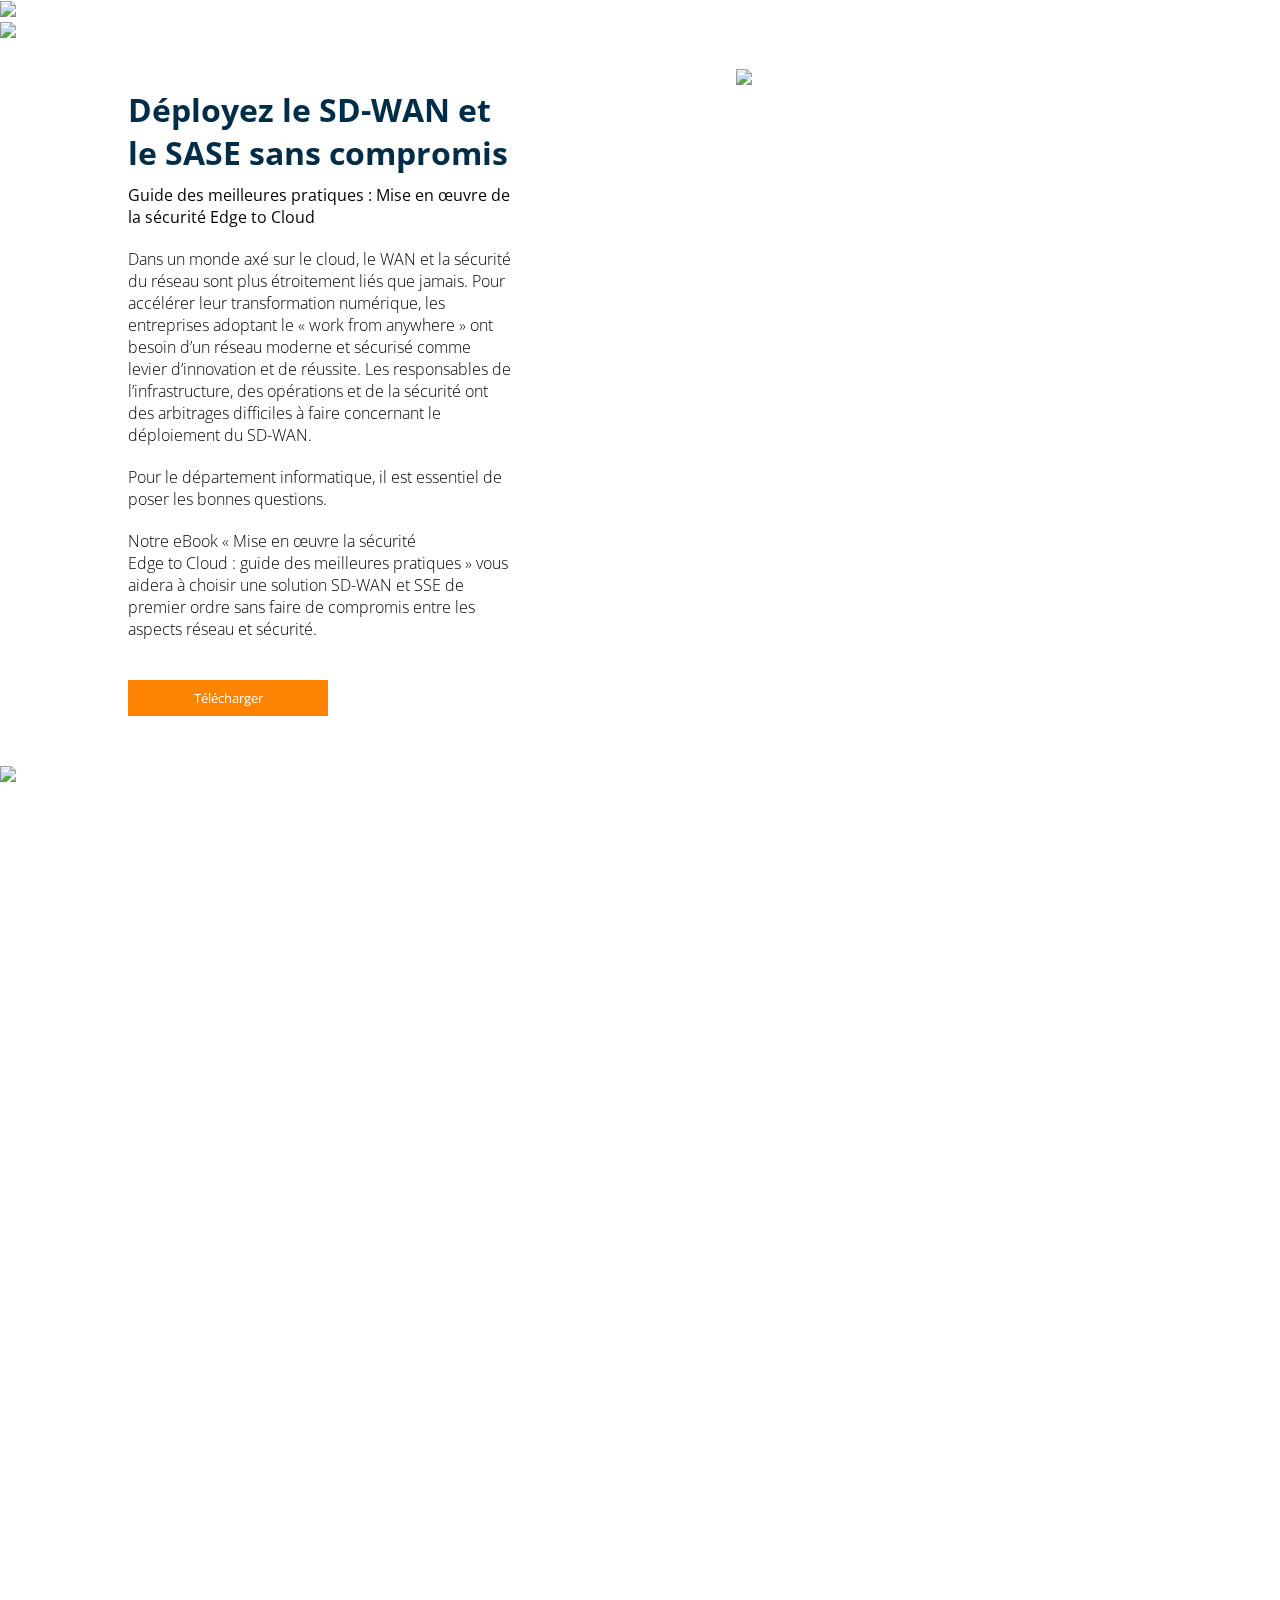
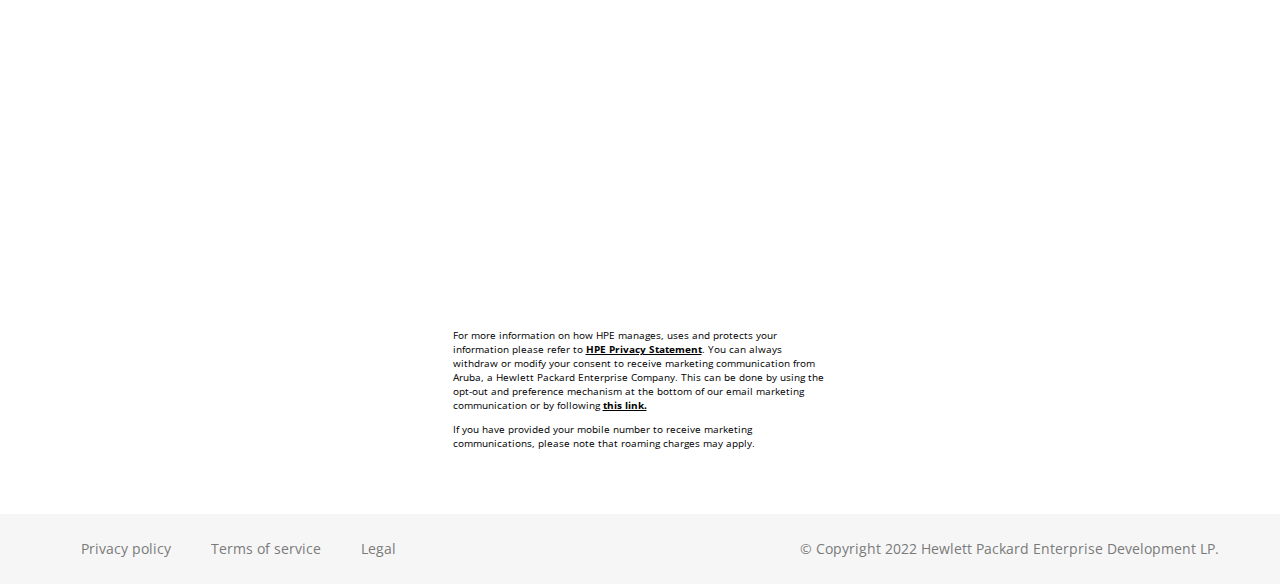
==== FRENCH/index.html @ 9df6dd9a "primera version" ====
<!DOCTYPE html>
<html>

<head>
    <meta charset="utf-8">
    <meta http-equiv="X-UA-Compatible" content="IE=edge">
    <title></title>
    <meta name="description" content="">
    <meta name="viewport" content="width=device-width, initial-scale=1">
    <link rel="preconnect" href="https://fonts.googleapis.com">
    <link rel="preconnect" href="https://fonts.gstatic.com" crossorigin>
    <link rel="preconnect" href="https://fonts.googleapis.com">
    <link rel="preconnect" href="https://fonts.gstatic.com" crossorigin>
    <link rel="preconnect" href="https://fonts.googleapis.com">
    <link rel="preconnect" href="https://fonts.gstatic.com" crossorigin>
    <link href="https://fonts.googleapis.com/css2?family=Open+Sans:ital,wght@0,300;0,500;0,600;1,400&display=swap"
        rel="stylesheet">
        <link rel="icon" type="image/png" sizes="32x32" href="favicon-32x32.png">
        <link rel="icon" type="image/png" sizes="16x16" href="favicon-16x16.png">
    <link rel="stylesheet" href="styles.css">
    <link href="https://unpkg.com/aos@2.3.1/dist/aos.css" rel="stylesheet">
</head>

<body>
    <!--
    <div class="header">
        <div class="header-img-wrapper">
            <img src="https://mspshowcase.arubanetworks.com/app/uploads/2022/07/Aruba_logo_LP-2022-SD-WAN-SASE.png">
            <div class="logo-divider"></div>
            <img src="https://mspshowcase.arubanetworks.com/app/uploads/2022/07/Partner_logo_EDM-2022-SD-WAN-SASE.png" />
        </div>
    </div>-->
    <div class="content">
        <div class="banner">
            <img class="logo"
                src="banner-1080x380-connect-and-protect-FRA.jpg" />
        </div>
        <img class="separator"
            src="https://mspshowcase.arubanetworks.com/app/uploads/2022/09/shadow-divider-05.09.22.png" />
       
        <div class="columns">
            <div class="col col1" data-aos="fade-up"
            data-aos-anchor-placement="center-bottom">
                <h1>Déployez le SD-WAN et le SASE sans compromis</h1>
                <p><strong>Guide des meilleures pratiques : Mise en œuvre de la sécurité Edge to Cloud</strong></p>
                <p>Dans un monde axé sur le cloud, le WAN et la sécurité du réseau sont plus étroitement liés que jamais. Pour accélérer leur transformation numérique, les entreprises adoptant le « work from anywhere » ont besoin d’un réseau moderne et sécurisé comme levier d’innovation et de réussite. Les responsables de l’infrastructure, des opérations et de la sécurité ont des arbitrages difficiles à faire concernant le déploiement du SD-WAN.   </p>
                <p>Pour le département informatique, il est essentiel de poser les bonnes questions.</p>
                <p>Notre eBook « Mise en œuvre la sécurité Edge to Cloud :  guide des meilleures pratiques » vous aidera à choisir une solution SD-WAN et SSE de premier ordre sans faire de compromis entre les aspects réseau et sécurité.</p>
                
                <button class="button">Télécharger</button>
            </div>
            <div class="col col2">
                <div class="col2-img-wrapper ">
                    <img class="aruba-log"
                        src="https://mspshowcase.arubanetworks.com/app/uploads/2022/09/Shape-Image-1-ebook-05.09.22.png" />
                </div>
            </div>
        </div>
    
       
       
        <img data-aos="fade-up"
        data-aos-anchor-placement="center-bottom" class="separator"
            src="https://mspshowcase.arubanetworks.com/app/uploads/2022/09/shadow-divider-05.09.22.png" />
           <!--
            <div class="speaker_p" id="speakers">
                <h2 data-aos="fade-up">Speakers</h2>
                <div class="speakers">

                    <div class="speaker-one " data-aos="fade-right">
                        <img src="https://img04.en25.com/EloquaImages/clients/HPEarubanetworks/%7B77f23ab7-c96f-4dbb-94ab-c8e0bb66fa67%7D_SpeakersV1.png" alt="Name Speaker" >
                    
                            <div class="speakers-info speaker-name">
                             
                                    <strong>Name Speaker</strong>
                               
                                
                            </div>
                            <div class="speakers-info"><span>Job Tittle Speaker </span></div>
                            <div class="speakers-info">
                                <span> Company</span>
                            </div>
                          
                    </div>
                    <div class="speaker-two " data-aos="fade-left" >
                        <img src="https://img04.en25.com/EloquaImages/clients/HPEarubanetworks/%7B77f23ab7-c96f-4dbb-94ab-c8e0bb66fa67%7D_SpeakersV1.png" alt="Name Speaker" >
                    
                            <div class="speakers-info speaker-name">
                                <strong>Name Speaker</strong>
                            </div>
                            <div class="speakers-info"><span>Job Tittle Speaker </span></div>
                            <div class="speakers-info">
                                <span> Company</span>
                            </div>
                    </div>
                </div>
       <img class="separator"
            src="https://mspshowcase.arubanetworks.com/app/uploads/2022/09/shadow-divider-05.09.22.png" />
            </div>-->
            
            
            <div class="form " id="form">
            <img data-aos="fade-right" class="form-image"
                src="https://mspshowcase.arubanetworks.com/app/uploads/2022/09/Shape-Image-2-ebook-05.09.22-1.png" />
                <div class="registration-form" data-aos="fade-down"
                data-aos-easing="linear"
                data-aos-duration="1500" >
                    <h1 translate="yes">Inscrivez-vous !</h3>
                        <div class="input"> <label>Prénom :*   <input type="text" /></label>
                        
                        </div>
                        <div class="input"> <label>Nom :* <input type="text" /></label>
                           
                        </div>
                        <div class="input"> <label>E-mail professionnel :* <input type="email" /></label>
                           
                        </div>
                        <div class="input"> <label>Téléphone professionnel :*<input type="number" /></label>
                           
                        </div>
                        <div class="input"> <label>Fonction* <input type="text" /></label>
                           
                        </div>
                        <div class="input"> <label>Entreprise :* <input type="text" /></label>
                            
                        </div>
                        <div class="select">
                            <label>Pays/région :*
                            <select id="country" name="country" class="form-control">
                                <option value="" disabled selected>-- Please Select --</option>
                                <option value="Afghanistan">Afghanistan</option>
                                <option value="Åland Islands">Åland Islands</option>
                                <option value="Albania">Albania</option>
                                <option value="Algeria">Algeria</option>
                                <option value="American Samoa">American Samoa</option>
                                <option value="Andorra">Andorra</option>
                                <option value="Angola">Angola</option>
                                <option value="Anguilla">Anguilla</option>
                                <option value="Antarctica">Antarctica</option>
                                <option value="Antigua and Barbuda">Antigua and Barbuda</option>
                                <option value="Argentina">Argentina</option>
                                <option value="Armenia">Armenia</option>
                                <option value="Aruba">Aruba</option>
                                <option value="Australia">Australia</option>
                                <option value="Austria">Austria</option>
                                <option value="Azerbaijan">Azerbaijan</option>
                                <option value="Bahamas">Bahamas</option>
                                <option value="Bahrain">Bahrain</option>
                                <option value="Bangladesh">Bangladesh</option>
                                <option value="Barbados">Barbados</option>
                                <option value="Belarus">Belarus</option>
                                <option value="Belgium">Belgium</option>
                                <option value="Belize">Belize</option>
                                <option value="Benin">Benin</option>
                                <option value="Bermuda">Bermuda</option>
                                <option value="Bhutan">Bhutan</option>
                                <option value="Bolivia">Bolivia</option>
                                <option value="Bosnia and Herzegovina">Bosnia and Herzegovina</option>
                                <option value="Botswana">Botswana</option>
                                <option value="Bouvet Island">Bouvet Island</option>
                                <option value="Brazil">Brazil</option>
                                <option value="British Indian Ocean Territory">British Indian Ocean Territory</option>
                                <option value="Brunei Darussalam">Brunei Darussalam</option>
                                <option value="Bulgaria">Bulgaria</option>
                                <option value="Burkina Faso">Burkina Faso</option>
                                <option value="Burundi">Burundi</option>
                                <option value="Cambodia">Cambodia</option>
                                <option value="Cameroon">Cameroon</option>
                                <option value="Canada">Canada</option>
                                <option value="Cape Verde">Cape Verde</option>
                                <option value="Cayman Islands">Cayman Islands</option>
                                <option value="Central African Republic">Central African Republic</option>
                                <option value="Chad">Chad</option>
                                <option value="Chile">Chile</option>
                                <option value="China">China</option>
                                <option value="Christmas Island">Christmas Island</option>
                                <option value="Cocos (Keeling) Islands">Cocos (Keeling) Islands</option>
                                <option value="Colombia">Colombia</option>
                                <option value="Comoros">Comoros</option>
                                <option value="Congo">Congo</option>
                                <option value="Congo, The Democratic Republic of The">Congo, The Democratic Republic of The
                                </option>
                                <option value="Cook Islands">Cook Islands</option>
                                <option value="Costa Rica">Costa Rica</option>
                                <option value="Cote D'ivoire">Cote D'ivoire</option>
                                <option value="Croatia">Croatia</option>
                                <option value="Cuba">Cuba</option>
                                <option value="Cyprus">Cyprus</option>
                                <option value="Czech Republic">Czech Republic</option>
                                <option value="Denmark">Denmark</option>
                                <option value="Djibouti">Djibouti</option>
                                <option value="Dominica">Dominica</option>
                                <option value="Dominican Republic">Dominican Republic</option>
                                <option value="Ecuador">Ecuador</option>
                                <option value="Egypt">Egypt</option>
                                <option value="El Salvador">El Salvador</option>
                                <option value="Equatorial Guinea">Equatorial Guinea</option>
                                <option value="Eritrea">Eritrea</option>
                                <option value="Estonia">Estonia</option>
                                <option value="Ethiopia">Ethiopia</option>
                                <option value="Falkland Islands (Malvinas)">Falkland Islands (Malvinas)</option>
                                <option value="Faroe Islands">Faroe Islands</option>
                                <option value="Fiji">Fiji</option>
                                <option value="Finland">Finland</option>
                                <option value="France">France</option>
                                <option value="French Guiana">French Guiana</option>
                                <option value="French Polynesia">French Polynesia</option>
                                <option value="French Southern Territories">French Southern Territories</option>
                                <option value="Gabon">Gabon</option>
                                <option value="Gambia">Gambia</option>
                                <option value="Georgia">Georgia</option>
                                <option value="Germany">Germany</option>
                                <option value="Ghana">Ghana</option>
                                <option value="Gibraltar">Gibraltar</option>
                                <option value="Greece">Greece</option>
                                <option value="Greenland">Greenland</option>
                                <option value="Grenada">Grenada</option>
                                <option value="Guadeloupe">Guadeloupe</option>
                                <option value="Guam">Guam</option>
                                <option value="Guatemala">Guatemala</option>
                                <option value="Guernsey">Guernsey</option>
                                <option value="Guinea">Guinea</option>
                                <option value="Guinea-bissau">Guinea-bissau</option>
                                <option value="Guyana">Guyana</option>
                                <option value="Haiti">Haiti</option>
                                <option value="Heard Island and Mcdonald Islands">Heard Island and Mcdonald Islands</option>
                                <option value="Holy See (Vatican City State)">Holy See (Vatican City State)</option>
                                <option value="Honduras">Honduras</option>
                                <option value="Hong Kong">Hong Kong</option>
                                <option value="Hungary">Hungary</option>
                                <option value="Iceland">Iceland</option>
                                <option value="India">India</option>
                                <option value="Indonesia">Indonesia</option>
                                <option value="Iran, Islamic Republic of">Iran, Islamic Republic of</option>
                                <option value="Iraq">Iraq</option>
                                <option value="Ireland">Ireland</option>
                                <option value="Isle of Man">Isle of Man</option>
                                <option value="Israel">Israel</option>
                                <option value="Italy">Italy</option>
                                <option value="Jamaica">Jamaica</option>
                                <option value="Japan">Japan</option>
                                <option value="Jersey">Jersey</option>
                                <option value="Jordan">Jordan</option>
                                <option value="Kazakhstan">Kazakhstan</option>
                                <option value="Kenya">Kenya</option>
                                <option value="Kiribati">Kiribati</option>
                                <option value="Korea, Democratic People's Republic of">Korea, Democratic People's Republic
                                    of
                                </option>
                                <option value="Korea, Republic of">Korea, Republic of</option>
                                <option value="Kuwait">Kuwait</option>
                                <option value="Kyrgyzstan">Kyrgyzstan</option>
                                <option value="Lao People's Democratic Republic">Lao People's Democratic Republic</option>
                                <option value="Latvia">Latvia</option>
                                <option value="Lebanon">Lebanon</option>
                                <option value="Lesotho">Lesotho</option>
                                <option value="Liberia">Liberia</option>
                                <option value="Libyan Arab Jamahiriya">Libyan Arab Jamahiriya</option>
                                <option value="Liechtenstein">Liechtenstein</option>
                                <option value="Lithuania">Lithuania</option>
                                <option value="Luxembourg">Luxembourg</option>
                                <option value="Macao">Macao</option>
                                <option value="Macedonia, The Former Yugoslav Republic of">Macedonia, The Former Yugoslav
                                    Republic
                                    of</option>
                                <option value="Madagascar">Madagascar</option>
                                <option value="Malawi">Malawi</option>
                                <option value="Malaysia">Malaysia</option>
                                <option value="Maldives">Maldives</option>
                                <option value="Mali">Mali</option>
                                <option value="Malta">Malta</option>
                                <option value="Marshall Islands">Marshall Islands</option>
                                <option value="Martinique">Martinique</option>
                                <option value="Mauritania">Mauritania</option>
                                <option value="Mauritius">Mauritius</option>
                                <option value="Mayotte">Mayotte</option>
                                <option value="Mexico">Mexico</option>
                                <option value="Micronesia, Federated States of">Micronesia, Federated States of</option>
                                <option value="Moldova, Republic of">Moldova, Republic of</option>
                                <option value="Monaco">Monaco</option>
                                <option value="Mongolia">Mongolia</option>
                                <option value="Montenegro">Montenegro</option>
                                <option value="Montserrat">Montserrat</option>
                                <option value="Morocco">Morocco</option>
                                <option value="Mozambique">Mozambique</option>
                                <option value="Myanmar">Myanmar</option>
                                <option value="Namibia">Namibia</option>
                                <option value="Nauru">Nauru</option>
                                <option value="Nepal">Nepal</option>
                                <option value="Netherlands">Netherlands</option>
                                <option value="Netherlands Antilles">Netherlands Antilles</option>
                                <option value="New Caledonia">New Caledonia</option>
                                <option value="New Zealand">New Zealand</option>
                                <option value="Nicaragua">Nicaragua</option>
                                <option value="Niger">Niger</option>
                                <option value="Nigeria">Nigeria</option>
                                <option value="Niue">Niue</option>
                                <option value="Norfolk Island">Norfolk Island</option>
                                <option value="Northern Mariana Islands">Northern Mariana Islands</option>
                                <option value="Norway">Norway</option>
                                <option value="Oman">Oman</option>
                                <option value="Pakistan">Pakistan</option>
                                <option value="Palau">Palau</option>
                                <option value="Palestinian Territory, Occupied">Palestinian Territory, Occupied</option>
                                <option value="Panama">Panama</option>
                                <option value="Papua New Guinea">Papua New Guinea</option>
                                <option value="Paraguay">Paraguay</option>
                                <option value="Peru">Peru</option>
                                <option value="Philippines">Philippines</option>
                                <option value="Pitcairn">Pitcairn</option>
                                <option value="Poland">Poland</option>
                                <option value="Portugal">Portugal</option>
                                <option value="Puerto Rico">Puerto Rico</option>
                                <option value="Qatar">Qatar</option>
                                <option value="Reunion">Reunion</option>
                                <option value="Romania">Romania</option>
                                <option value="Russian Federation">Russian Federation</option>
                                <option value="Rwanda">Rwanda</option>
                                <option value="Saint Helena">Saint Helena</option>
                                <option value="Saint Kitts and Nevis">Saint Kitts and Nevis</option>
                                <option value="Saint Lucia">Saint Lucia</option>
                                <option value="Saint Pierre and Miquelon">Saint Pierre and Miquelon</option>
                                <option value="Saint Vincent and The Grenadines">Saint Vincent and The Grenadines</option>
                                <option value="Samoa">Samoa</option>
                                <option value="San Marino">San Marino</option>
                                <option value="Sao Tome and Principe">Sao Tome and Principe</option>
                                <option value="Saudi Arabia">Saudi Arabia</option>
                                <option value="Senegal">Senegal</option>
                                <option value="Serbia">Serbia</option>
                                <option value="Seychelles">Seychelles</option>
                                <option value="Sierra Leone">Sierra Leone</option>
                                <option value="Singapore">Singapore</option>
                                <option value="Slovakia">Slovakia</option>
                                <option value="Slovenia">Slovenia</option>
                                <option value="Solomon Islands">Solomon Islands</option>
                                <option value="Somalia">Somalia</option>
                                <option value="South Africa">South Africa</option>
                                <option value="South Georgia and The South Sandwich Islands">South Georgia and The South
                                    Sandwich
                                    Islands</option>
                                <option value="Spain">Spain</option>
                                <option value="Sri Lanka">Sri Lanka</option>
                                <option value="Sudan">Sudan</option>
                                <option value="Suriname">Suriname</option>
                                <option value="Svalbard and Jan Mayen">Svalbard and Jan Mayen</option>
                                <option value="Swaziland">Swaziland</option>
                                <option value="Sweden">Sweden</option>
                                <option value="Switzerland">Switzerland</option>
                                <option value="Syrian Arab Republic">Syrian Arab Republic</option>
                                <option value="Taiwan">Taiwan</option>
                                <option value="Tajikistan">Tajikistan</option>
                                <option value="Tanzania, United Republic of">Tanzania, United Republic of</option>
                                <option value="Thailand">Thailand</option>
                                <option value="Timor-leste">Timor-leste</option>
                                <option value="Togo">Togo</option>
                                <option value="Tokelau">Tokelau</option>
                                <option value="Tonga">Tonga</option>
                                <option value="Trinidad and Tobago">Trinidad and Tobago</option>
                                <option value="Tunisia">Tunisia</option>
                                <option value="Turkey">Turkey</option>
                                <option value="Turkmenistan">Turkmenistan</option>
                                <option value="Turks and Caicos Islands">Turks and Caicos Islands</option>
                                <option value="Tuvalu">Tuvalu</option>
                                <option value="Uganda">Uganda</option>
                                <option value="Ukraine">Ukraine</option>
                                <option value="United Arab Emirates">United Arab Emirates</option>
                                <option value="United Kingdom">United Kingdom</option>
                                <option value="United States">United States</option>
                                <option value="United States Minor Outlying Islands">United States Minor Outlying Islands
                                </option>
                                <option value="Uruguay">Uruguay</option>
                                <option value="Uzbekistan">Uzbekistan</option>
                                <option value="Vanuatu">Vanuatu</option>
                                <option value="Venezuela">Venezuela</option>
                                <option value="Viet Nam">Viet Nam</option>
                                <option value="Virgin Islands, British">Virgin Islands, British</option>
                                <option value="Virgin Islands, U.S.">Virgin Islands, U.S.</option>
                                <option value="Wallis and Futuna">Wallis and Futuna</option>
                                <option value="Western Sahara">Western Sahara</option>
                                <option value="Yemen">Yemen</option>
                                <option value="Zambia">Zambia</option>
                                <option value="Zimbabwe">Zimbabwe</option>
                            </select>
                        </label>
                        </div>
                        <div class="input"><label>Département :*
                            <input type="text">
                        </label>
    
                        </div>
                        <div class="input"><label>Code postal :*
                            <input type="text">
                        </label>
    
                        </div>
    
    
                        <div class="communication">
                            <p>May Aruba, a Hewlett Packard Enterprise Company, provide you with personalized communications
                                about
                                Aruba and select Aruba-partner products, services, offers and events?
                            </p>
                            <div class="checkboxes">
                                <div class="checkbox-wrapper">
                                    <label><input type="checkbox" />Email</label>
                                </div>
                                <div class="checkbox-wrapper">
                                    <label></label><input type="checkbox" />Phone</label>
                                </div>
                            </div>
                        </div>
                        <div class="reCaptcha">
    
                        </div>
                        <div class="form-button">
                            <button class="">
                                <p>Envoyer</p>
                            </button>
                        </div>
                </div>
            <div class="info">
                <p>For more information on how HPE manages, uses and protects your information please refer to
                    <span>HPE
                        Privacy
                        Statement</span>. You can always withdraw or modify your consent to receive marketing
                    communication
                    from Aruba,
                    a Hewlett Packard Enterprise Company. This can be done by using the opt-out and preference
                    mechanism at
                    the bottom of our email marketing communication or by following <span>this link.</span>
                </p>
                <p>
                    If you have provided your mobile number to receive marketing communications, please note
                    that
                    roaming
                    charges may apply.</p>
            </div>
        </div>
    
    </div>
    <div class="footer">
        <div class="links">
            <a href="#"><p>Privacy policy</p></a>
            <a href="#"><p>Terms of service</p></a>
            <a href="#"><p>Legal</p></a>
        </div>
        <div class="tm">
            <p>© Copyright 2022 Hewlett Packard Enterprise Development LP. </p>
        </div>
    </div>
    <script src="https://unpkg.com/aos@2.3.1/dist/aos.js"></script>
    <script>
        AOS.init({

            duration:1000,
            once:false,
            easing: 'ease-in-out-back'

        }
        );
      </script>
</body>

</html>
---- FRENCH/styles.css ----
* {
    box-sizing: border-box;
    margin: 0px;
    padding: 0px;
    font-family: 'Open Sans', sans-serif;
}

body{
    max-width: 1500px;
    margin: 0 auto;
}
.header {
    width: 80%;
    margin: auto;
    margin-top: 10px;
    margin-bottom: 10px;
}

.header-img-wrapper {
    display: flex;
    flex-direction: row;
    justify-content: flex-start;
    
}

.logo-divider {
    width: 1px;
    border: 1px solid #737373;
    background-color:#737373;;
    margin: 0px 30px;
}


.content {
    width: 100%;
    display: flex;
    flex-direction: column;
    justify-content: center;
    overflow-x: hidden;
}

.banner {
    width: 100%;
    z-index: -1;
    position: relative;
}

.banner .logo {
    width: 100%;
}

.banner .partner-logo {
    position: absolute;
    bottom: 35%;
    right: 2.3%;
    width: 13%;
}



.columns {
    display: flex;
    flex-direction: row;
    z-index: 10;
    position: relative;
    padding-bottom: 50px;
    background-color: #fff;
}

.col {
    width: 50%;
}

.col1 {
    margin-right: auto;
    padding-left: 10%;
    padding-right: 10%;
    display: flex;
    flex-direction: column;
}

.col1 h1 {
    color: #012d48;
    font-weight: bold;
}

.col1 p {
    margin: 10px 0px;
    font-weight: 300;
}

.col1 button {
    width: 200px;
    height: 36px;
    background-color: #fe8300;
    color: #fff;
    border: none;
    outline: none;
    margin-top: 30px;
}
.col1 button a{
    color: #fff;
    text-decoration: none;
}
.col2 {
    height: auto;
}

.col2-img-wrapper {
    width: 100%;
    margin-left: 15%;
    margin-top: -20px;
    position: relative;
    overflow-x: hidden;
}

.col2-img-wrapper img {
    width: 100%;
}

.separator {
    width: 100%;
    background-color: #fff;
    z-index: 1;
}

.form {
    position: relative;
    z-index: 5;
}

.form-image {
    position: absolute;
    top: -3%;
    left: -200px;
    width: 500px;
}

.registration-form {
    display: flex;
    flex-direction: column;
    margin: 69px auto 0px auto;
    justify-content: center;
    align-items: center;
    z-index: 10;
    position: relative;
}

.registration-form h1 {
    color: #FF5F4B;
    font-size: 36px;
}

.registration-form p {
    margin: 47px 0px 54px 0px;
    color: #646569;
    font-size: 18px;
}

.registration-form .input {
    display: flex;
    flex-direction: column;
    margin: 17px 0px 0px 0px;
    height: 73px;
    width: 100%;
    max-width: 375px;
}

.input label {
    color: #646569;
    margin: 0px 0px 12px 0px;
}

.input input {
    width: 100%;
    height: 34px;
    padding: 4px;
    border: 1px solid #C3C5C8;
}

.select {
    display: flex;
    flex-direction: column;
    margin: 17px 0px 0px 0px;
    height: 73px;
    width: 100%;
    max-width: 375px;
    color: #646569;
}

.select select {
    width: 100%;
    height: 34px;
    padding: 4px;
    border: 1px solid #C3C5C8;
}

.communication {
    max-width: 375px;
    margin: 21px 0px 0px 0px;
}

.communication p {
    margin: 0px 0px 17px 0px;
}

.communication input {}

.communication p {
    font-size: 10px;
}

.communication .checkboxes {
    display: flex;
    flex-direction: row;
}

.checkbox-wrapper input {
    margin: 0px 6px;
}

.checkbox-wrapper {
    margin: 0px 14px 0px 0px;
}

.form-button {
    display: flex;
    flex-direction: row;
    justify-content: flex-start;
    align-items: flex-start;
    width: 375px;
    margin: auto;
    margin: 41px 0px 39px 0px;
}

.form-button button {
    width: 128px;
    height: 36px;
    outline: none;
    border: none;
    background-color: #fe8300;
    border: #404040;
    display: flex;
    flex-direction: row;
    justify-content: center;
    align-items: center;
}

.form-button p {
    color: #fff;
    font-size: 14px;
    margin: 0px;
    font-weight: bold;
    line-height: 20px;
}

.form-button img {
    padding: 0px 0px 0px 14px
}

.info {
    max-width: 375px;
    margin: auto;
    font-size: 10px;
    margin-bottom: 64px;
}

.info p {
    margin-bottom: 10px;
}

.info span {
    font-weight: bold;
    text-decoration: underline;
    cursor: pointer;
}

.footer {
    display: flex;
    flex-direction: row;
    justify-content: space-between;
    min-height: 70px;
    height: auto;
    background-color: #F6F6F6;
    font-size: 14px;
    color: #7A7A7A;
    width: 100%;
}

.footer p {
    line-height: 40px;
}

.footer a {
    text-decoration: none;
    color: #7A7A7A;
}

.links {
    display: flex;
    flex-direction: row;
    justify-content: space-between;
    margin: auto 61px;
}

.links * {
    margin: 0px 10px;
}

.tm {
    display: flex;
    margin: auto 61px;
}


@media(max-width: 1000px) {

    .header {
        width: 90%;
        margin: 0px;
        margin: auto;
        padding: 10px 10%;
    }

    .columns {
        flex-direction: column;
    }

    .col1 {
        width: 90%;
        margin: auto;
        padding: 0px 10%;
    }

    .col2 {
        display: none;
    }

    .footer {
        height: auto;
        display: flex;
        flex-direction: column;
        justify-content: center;
        align-items: center;
    }

    body {
        width: 100%;
    }

    .col-1-button {
        justify-content: center;
        align-items: center;
        margin: auto;
        margin-top: 36px;
    }

    .form-button {
        justify-content: center;
        align-items: center;
        margin: 41px auto 39px auto;
    }

    .checkboxes {
        justify-content: center;
        align-items: center;
    }
 
}

@media (max-width: 900px) {
    .form-image {
        display: none;
    }
   
}

@media(max-width: 500px) {

    .header-img-wrapper {
        display: flex;
        flex-direction: row;
        align-items: center;
        justify-content: center;
        margin: 10px 0px;
    }
    .logo-divider{
        padding: 2.1rem 0.5px;
        margin: 0 10px;
        border-top: #012d48;

    }
    .speakers{
        flex-direction: column;
    }
    .speaker-one, .speaker-two{
        padding-bottom: 4rem;
    }

    .registration-form {
        width: 100%;
        margin: 0px;
        padding: 20px;
    }

    .registration-form h1,
    .registration-form p {
        text-align: center;
    }

    .form-button {
        margin: 20px 0px;
    }
    
    .info {
        padding: 20px;
    }

    .input {
        width: auto;
    }
    .links {
        flex-direction: column;
        justify-content: center;
        align-items: center;
    }
   
}

/*animation for landing preview*/
    

.col2-img-wrapper{


    animation: animacion;
    animation-duration: 1s;
   /* animation-iteration-count: infinite;*/
}

@keyframes animacion {

    0%{
        transform: scale(0);

        transform: translateZ(10);
    }
    100%{
        transform: translateZ(100);
        
    }
    
}
.col{

    margin-top: 50px;
}
/*SPEAKERS*/

.content .speakers{
    display: flex;
    margin: 0 auto;
    padding: 3rem 0;
    align-items: center
    ;
    justify-content: space-evenly;
}
.content .speakers .speaker-one{


    display: flex;
    flex-direction: column;
    align-items: center;
    
}
.content .speakers .speaker-two{


    display: flex;
    flex-direction: column;
    align-items: center;
}
.speakers-info{

    text-align: center; 
    line-height: 18.4px;
    color: rgb(115, 115, 115);
    font-size: 16px;
    
}

.speaker-name{

    color: rgb(115, 115, 115);
     font-size: 16px;
     padding: 15px 0;

}
.speakers-info span{

    color: rgb(115, 115, 115); 
    font-size: 16px;

}
.speakers img{

    width: 80%;

}
.speaker_p h2{
    text-align: center;
    color: rgb(255, 131, 0);
}
.info a{
    color: #000;
}
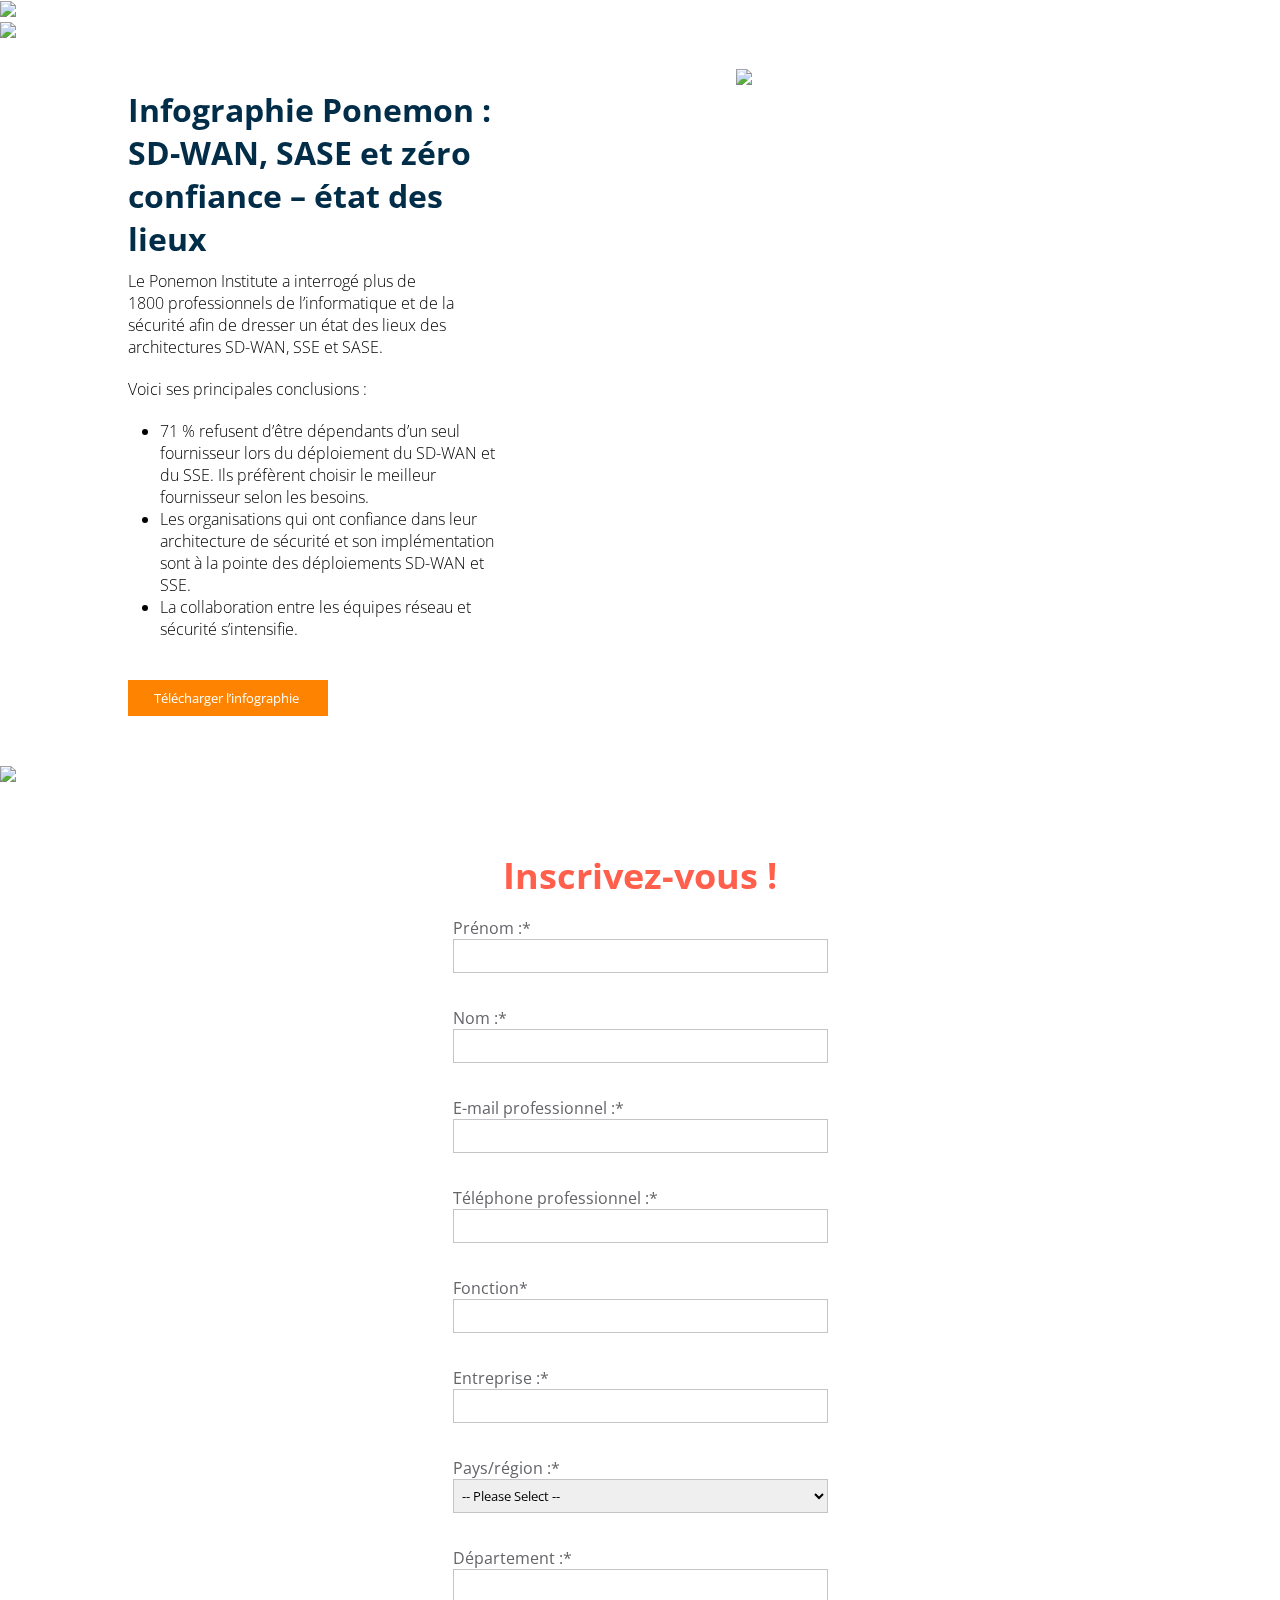
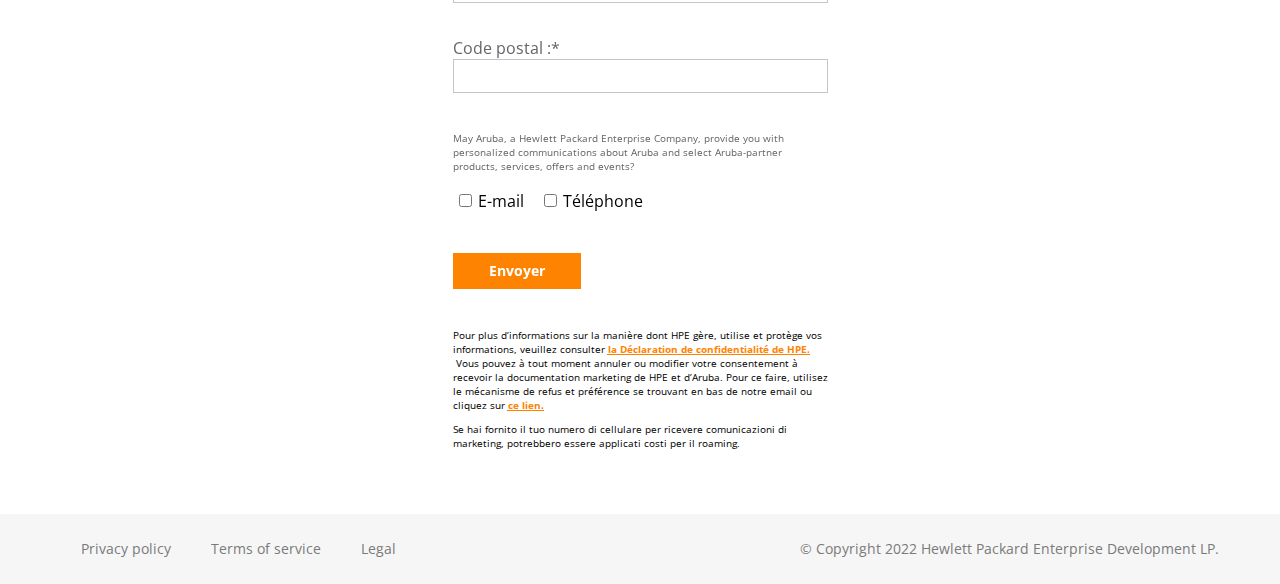
==== commit d3b1620f: "correcciones del parrafo" ====
--- a/FRENCH/index.html
+++ b/FRENCH/index.html
@@ -41,13 +41,21 @@
         <div class="columns">
             <div class="col col1" data-aos="fade-up"
             data-aos-anchor-placement="center-bottom">
-                <h1>Déployez le SD-WAN et le SASE sans compromis</h1>
-                <p><strong>Guide des meilleures pratiques : Mise en œuvre de la sécurité Edge to Cloud</strong></p>
-                <p>Dans un monde axé sur le cloud, le WAN et la sécurité du réseau sont plus étroitement liés que jamais. Pour accélérer leur transformation numérique, les entreprises adoptant le « work from anywhere » ont besoin d’un réseau moderne et sécurisé comme levier d’innovation et de réussite. Les responsables de l’infrastructure, des opérations et de la sécurité ont des arbitrages difficiles à faire concernant le déploiement du SD-WAN.   </p>
-                <p>Pour le département informatique, il est essentiel de poser les bonnes questions.</p>
-                <p>Notre eBook « Mise en œuvre la sécurité Edge to Cloud :  guide des meilleures pratiques » vous aidera à choisir une solution SD-WAN et SSE de premier ordre sans faire de compromis entre les aspects réseau et sécurité.</p>
-                
-                <button class="button">Télécharger</button>
+            <h1>Infographie Ponemon : SD-WAN, SASE et zéro confiance – état des lieux</h1>
+            <p>Le Ponemon Institute a interrogé plus de 1800 professionnels de l’informatique et de la sécurité afin de dresser un état des lieux des architectures SD-WAN, SSE et SASE.</p>
+            <p>Voici ses principales conclusions : </p>
+            <div class="resultados">
+                    <ul>
+                        <li>71 % refusent d’être dépendants d’un seul fournisseur lors du déploiement du SD-WAN et du SSE. Ils préfèrent choisir le meilleur fournisseur selon les besoins.</li>
+                        <li>
+                            Les organisations qui ont confiance dans leur architecture de sécurité et son implémentation sont à la pointe des déploiements SD-WAN et SSE.
+                        </li>
+                        <li>
+                            La collaboration entre les équipes réseau et sécurité s’intensifie.
+                        </li>
+                    </ul>
+            </div>
+                <button class="button">Télécharger l’infographie </button>
             </div>
             <div class="col col2">
                 <div class="col2-img-wrapper ">
@@ -402,10 +410,10 @@
                             </p>
                             <div class="checkboxes">
                                 <div class="checkbox-wrapper">
-                                    <label><input type="checkbox" />Email</label>
+                                    <label><input type="checkbox" />E-mail</label>
                                 </div>
                                 <div class="checkbox-wrapper">
-                                    <label></label><input type="checkbox" />Phone</label>
+                                    <label></label><input type="checkbox" />Téléphone</label>
                                 </div>
                             </div>
                         </div>
@@ -419,30 +427,19 @@
                         </div>
                 </div>
             <div class="info">
-                <p>For more information on how HPE manages, uses and protects your information please refer to
-                    <span>HPE
-                        Privacy
-                        Statement</span>. You can always withdraw or modify your consent to receive marketing
-                    communication
-                    from Aruba,
-                    a Hewlett Packard Enterprise Company. This can be done by using the opt-out and preference
-                    mechanism at
-                    the bottom of our email marketing communication or by following <span>this link.</span>
+                <p>Pour plus d’informations sur la manière dont HPE gère, utilise et protège vos informations, veuillez consulter <span><a href="https://www.hpe.com/fr/fr/legal/privacy.html?elqTrackId=59b94668bbc94a09a729134a6847e46c" target="_blank">la Déclaration de confidentialité de HPE.</a></span>  Vous pouvez à tout moment annuler ou modifier votre consentement à recevoir la documentation marketing de HPE et d’Aruba. Pour ce faire, utilisez le mécanisme de refus et préférence se trouvant en bas de notre email ou cliquez sur <span><a href="https://connect.arubanetworks.com/unsubscribe?elqTrackId=749eb89e95574fc6a5bbc2b22f4380a6" target="_blank">ce lien.</a></span>
                 </p>
                 <p>
-                    If you have provided your mobile number to receive marketing communications, please note
-                    that
-                    roaming
-                    charges may apply.</p>
+                    Se hai fornito il tuo numero di cellulare per ricevere comunicazioni di marketing, potrebbero essere applicati costi per il roaming.</p>
             </div>
         </div>
     
     </div>
     <div class="footer">
         <div class="links">
-            <a href="#"><p>Privacy policy</p></a>
-            <a href="#"><p>Terms of service</p></a>
-            <a href="#"><p>Legal</p></a>
+            <a href="https://www.hpe.com/us/en/legal/privacy.html" target="_blank"><p>Privacy policy</p></a>
+            <a href="https://www.arubanetworks.com/terms-of-service/" target="_blank"><p>Terms of service</p></a>
+            <a href="https://www.arubanetworks.com/legal/" target="_blank"><p>Legal</p></a>
         </div>
         <div class="tm">
             <p>© Copyright 2022 Hewlett Packard Enterprise Development LP. </p>
--- a/FRENCH/styles.css
+++ b/FRENCH/styles.css
@@ -84,9 +84,13 @@
     font-weight: bold;
 }
 
-.col1 p {
+.col1 p, .col1 ul{
     margin: 10px 0px;
     font-weight: 300;
+}
+.col1 .resultados{
+
+    margin-left: 2rem;
 }
 
 .col1 button {
@@ -512,5 +516,5 @@
     color: rgb(255, 131, 0);
 }
 .info a{
-    color: #000;
+    color: #ff8300;
 }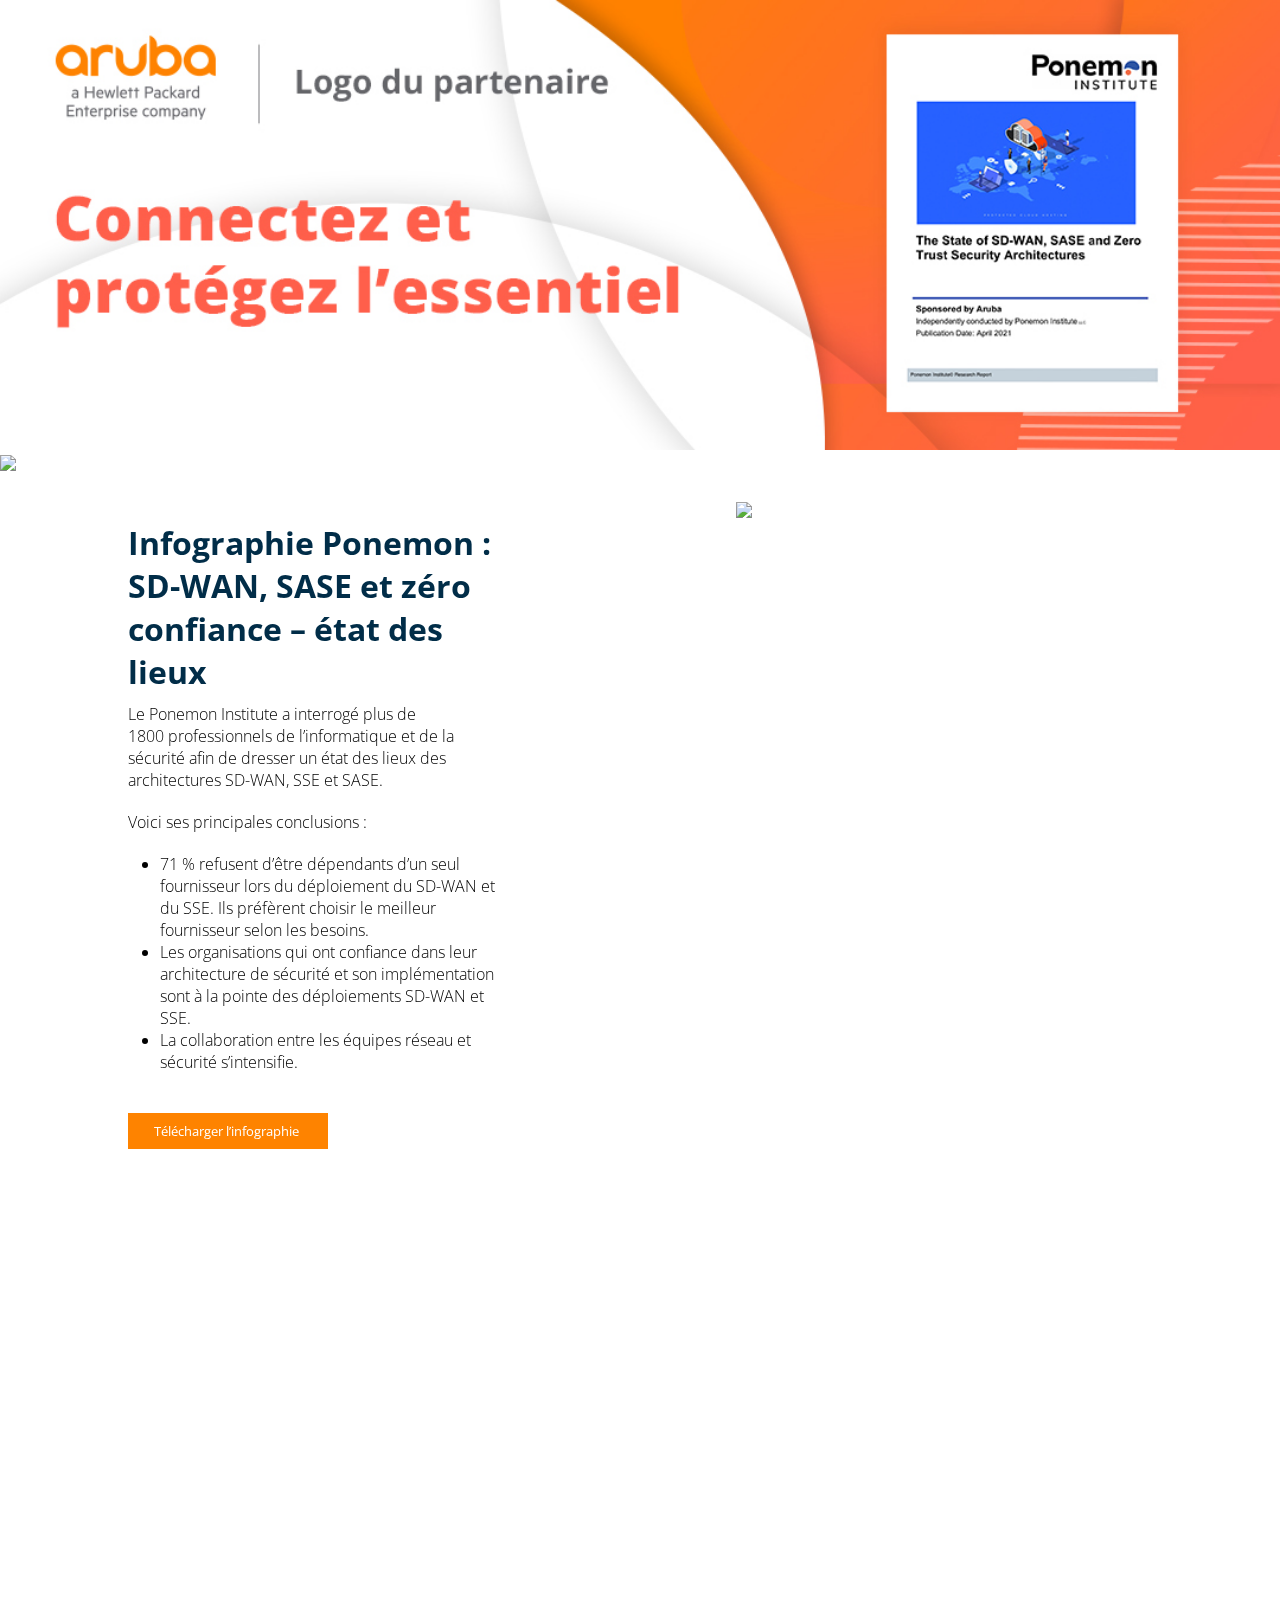
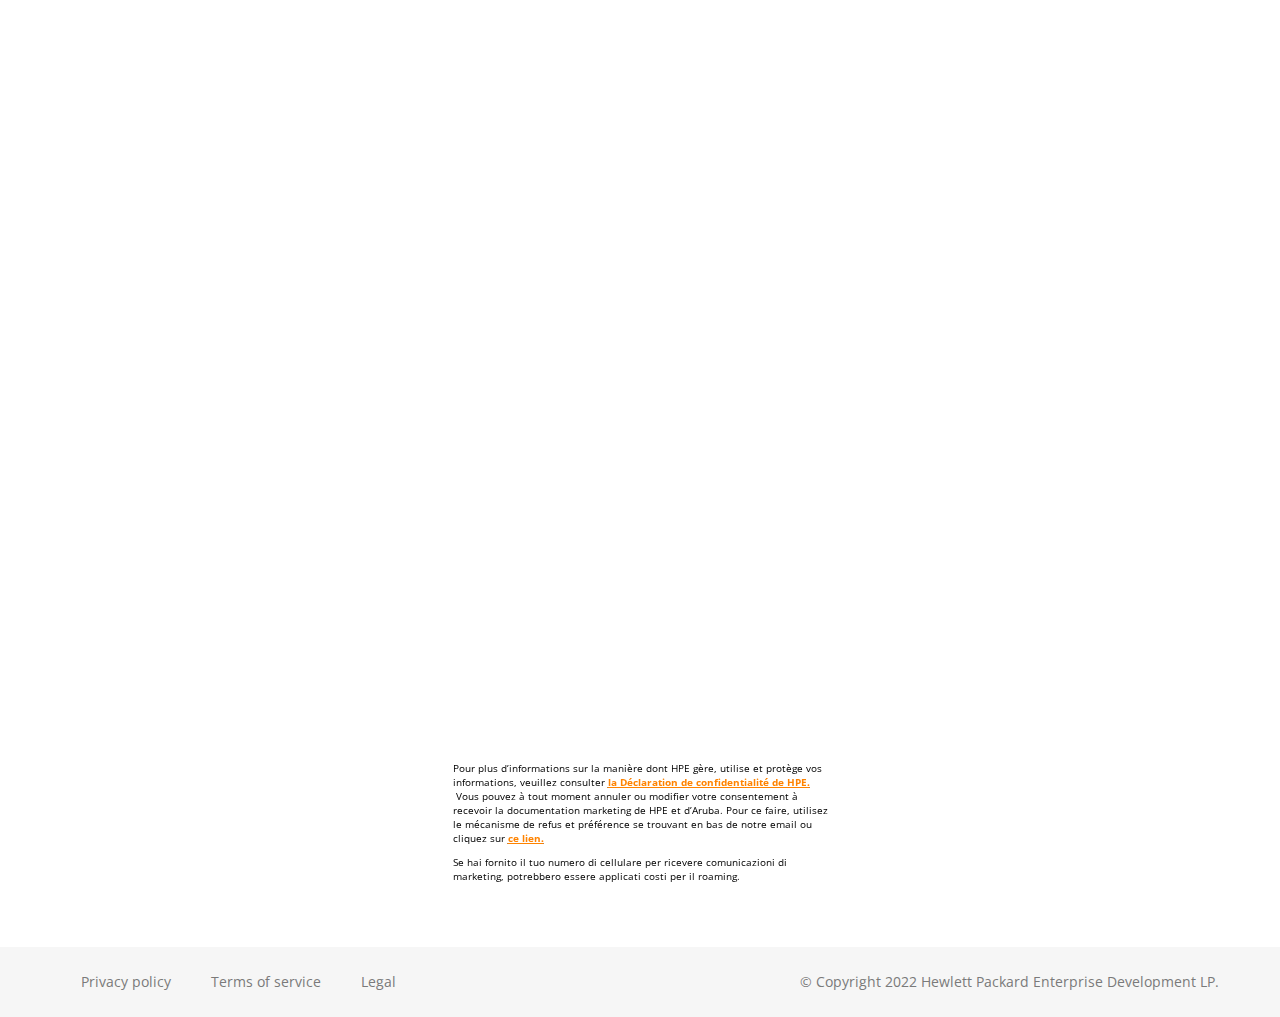
==== commit 771225e7: "ultima version 1" ====
--- a/FRENCH/index.html
+++ b/FRENCH/index.html
@@ -33,7 +33,7 @@
     <div class="content">
         <div class="banner">
             <img class="logo"
-                src="banner-1080x380-connect-and-protect-FRA.jpg" />
+                src="partner_ponemon-elq_1080x380.jpg" />
         </div>
         <img class="separator"
             src="https://mspshowcase.arubanetworks.com/app/uploads/2022/09/shadow-divider-05.09.22.png" />
